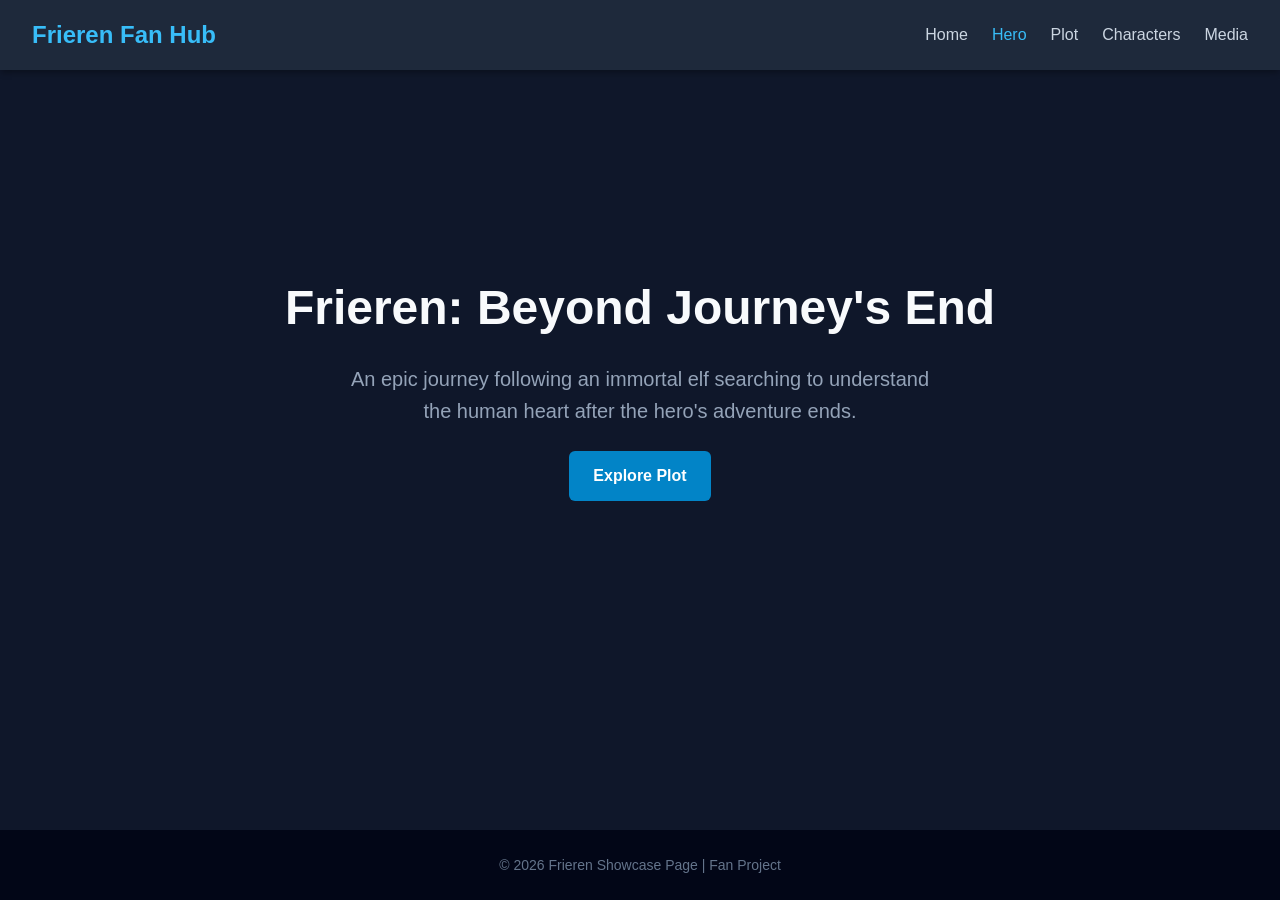
==== Hero.html @ 7176b82d "Added full html and css" ====
<!DOCTYPE html>
<html lang="en">
<head>
    <meta charset="UTF-8">
    <meta name="viewport" content="width=device-width, initial-scale=1.0">
    <title>Frieren - Hero</title>
    <link rel="stylesheet" href="style.css">
</head>
<body>

    <!-- Navigation Bar -->
    <header class="navbar">
        <div class="logo">Frieren Fan Hub</div>
        <nav>
            <ul class="nav-links">
                <li><a href="index.html">Home</a></li>
                <li><a href="Hero.html" class="active">Hero</a></li>
                <li><a href="Summary.html">Plot</a></li>
                <li><a href="MainChar.html">Characters</a></li>
                <li><a href="Media.html">Media</a></li>
            </ul>
        </nav>
    </header>

    <!-- Hero Section -->
    <section class="hero">
        <div class="hero-content">
            <h1>Frieren: Beyond Journey's End</h1>
            <p>An epic journey following an immortal elf searching to understand the human heart after the hero's adventure ends.</p>
            <a href="Summary.html" class="btn">Explore Plot</a>
        </div>
    </section>

    <!-- Footer -->
    <footer class="footer">
        <p>&copy; 2026 Frieren Showcase Page | Fan Project</p>
    </footer>

</body>
</html>
---- style.css ----
* {
    margin: 0;
    padding: 0;
    box-sizing: border-box;
    font-family: 'Segoe UI', Tahoma, Geneva, Verdana, sans-serif;
}

body {
    background-color: #0f172a;
    color: #e2e8f0;
    line-height: 1.6;
    display: flex;
    flex-direction: column;
    min-height: 100vh;
}

.container {
    max-width: 1100px;
    margin: 0 auto;
    padding: 2rem 1rem;
    flex: 1;
}

/* --- Navigation Bar --- */
.navbar {
    display: flex;
    justify-content: space-between;
    align-items: center;
    background-color: #1e293b;
    padding: 1rem 2rem;
    position: sticky;
    top: 0;
    z-index: 100;
    box-shadow: 0 4px 6px -1px rgba(0, 0, 0, 0.3);
}

.logo {
    color: #38bdf8;
    font-size: 1.5rem;
    font-weight: bold;
}

.nav-links {
    list-style: none;
    display: flex;
    gap: 1.5rem;
}

.nav-links a {
    color: #cbd5e1;
    text-decoration: none;
    font-weight: 500;
    transition: color 0.3s;
}

.nav-links a:hover, .nav-links a.active {
    color: #38bdf8;
}

/* --- Hero Section --- */
.hero {
    background: linear-gradient(rgba(15, 23, 42, 0.7), rgba(15, 23, 42, 0.9)), 
                url('https://images.unsplash.com/photo-1518709268805-4e9042af9f23?w=1200&auto=format&fit=crop') center/cover;
    height: 70vh;
    display: flex;
    justify-content: center;
    align-items: center;
    text-align: center;
    padding: 0 1rem;
}

.hero-content h1 {
    font-size: 3rem;
    color: #f8fafc;
    margin-bottom: 1rem;
}

.hero-content p {
    font-size: 1.25rem;
    color: #94a3b8;
    max-width: 600px;
    margin: 0 auto 1.5rem auto;
}

/* --- Buttons & Typography --- */
.btn {
    display: inline-block;
    padding: 0.75rem 1.5rem;
    background-color: #0284c7;
    color: #ffffff;
    text-decoration: none;
    border-radius: 6px;
    font-weight: 600;
    transition: background-color 0.3s;
}

.btn:hover {
    background-color: #0369a1;
}

.text-center {
    text-align: center;
}

.page-title {
    font-size: 2.5rem;
    color: #f8fafc;
    margin-bottom: 1rem;
}

.intro-text {
    font-size: 1.125rem;
    color: #94a3b8;
    margin-bottom: 2rem;
}

.quick-links {
    display: flex;
    justify-content: center;
    gap: 1rem;
    flex-wrap: wrap;
}

/* --- Section Headings --- */
.section {
    margin-bottom: 2rem;
}

.section-title {
    font-size: 2rem;
    color: #38bdf8;
    border-bottom: 2px solid #334155;
    padding-bottom: 0.5rem;
    margin-bottom: 1.5rem;
}

/* --- Summary / Plot Box --- */
.plot-box {
    background-color: #1e293b;
    padding: 1.5rem;
    border-radius: 8px;
    border-left: 4px solid #38bdf8;
}

.plot-box p {
    margin-bottom: 1rem;
}

.plot-box p:last-child {
    margin-bottom: 0;
}

/* --- Main Characters Grid --- */
.character-grid {
    display: grid;
    grid-template-columns: repeat(auto-fit, minmax(200px, 1fr));
    gap: 1.5rem;
}

.card {
    background-color: #1e293b;
    border-radius: 8px;
    overflow: hidden;
    box-shadow: 0 4px 6px rgba(0, 0, 0, 0.2);
}

.card img {
    width: 100%;
    height: 180px;
    object-fit: cover;
}

.card-body {
    padding: 1rem;
}

.card-body h3 {
    font-size: 1.2rem;
    color: #f8fafc;
}

.card-body .role {
    font-size: 0.875rem;
    color: #38bdf8;
    font-weight: 600;
    margin-bottom: 0.5rem;
}

.card-body p {
    font-size: 0.9rem;
    color: #94a3b8;
}

/* --- Media Grid --- */
.media-grid {
    display: grid;
    grid-template-columns: repeat(auto-fit, minmax(280px, 1fr));
    gap: 1.5rem;
}

.media-item {
    background-color: #1e293b;
    border-radius: 8px;
    overflow: hidden;
}

.media-item img {
    width: 100%;
    height: 200px;
    object-fit: cover;
    display: block;
}

.caption {
    padding: 0.75rem;
    font-size: 0.9rem;
    text-align: center;
    color: #cbd5e1;
}

/* --- Footer --- */
.footer {
    background-color: #020617;
    text-align: center;
    padding: 1.5rem;
    color: #64748b;
    font-size: 0.875rem;
    margin-top: auto;
}
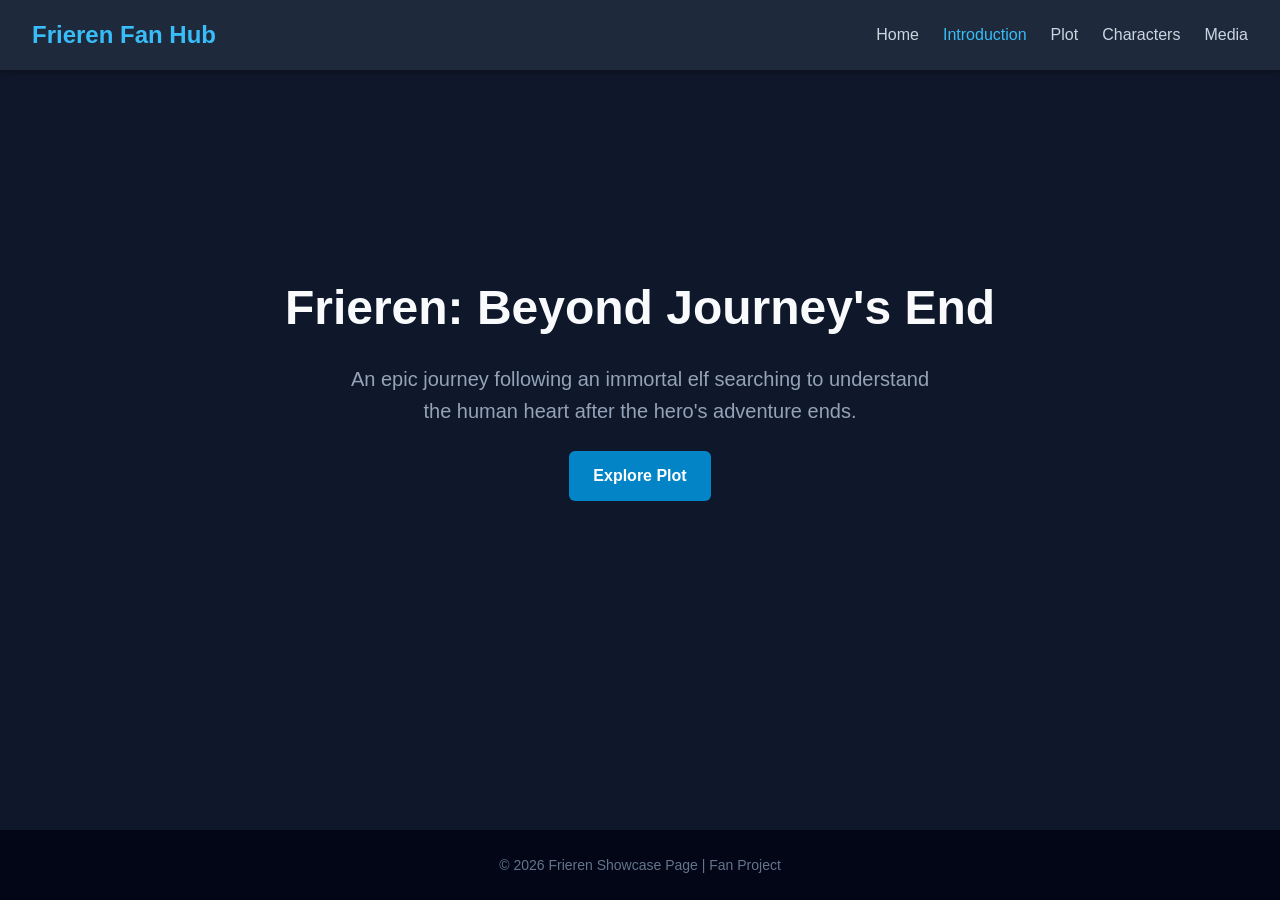
==== commit 7fd529da: "Yey" ====
--- a/Hero.html
+++ b/Hero.html
@@ -14,7 +14,7 @@
         <nav>
             <ul class="nav-links">
                 <li><a href="index.html">Home</a></li>
-                <li><a href="Hero.html" class="active">Hero</a></li>
+                <li><a href="Hero.html" class="active">Introduction</a></li>
                 <li><a href="Summary.html">Plot</a></li>
                 <li><a href="MainChar.html">Characters</a></li>
                 <li><a href="Media.html">Media</a></li>
--- a/style.css
+++ b/style.css
@@ -60,7 +60,7 @@
 /* --- Hero Section --- */
 .hero {
     background: linear-gradient(rgba(15, 23, 42, 0.7), rgba(15, 23, 42, 0.9)), 
-                url('https://images.unsplash.com/photo-1518709268805-4e9042af9f23?w=1200&auto=format&fit=crop') center/cover;
+                url('https://cdn.beahero.gg/2025/08/Frieren-Beyond-Journeys-End-Prelude.jpg') center/cover;
     height: 70vh;
     display: flex;
     justify-content: center;
@@ -226,4 +226,31 @@
     color: #64748b;
     font-size: 0.875rem;
     margin-top: auto;
+}
+
+/* --- Home Page Banner --- */
+.home-banner {
+    background: linear-gradient(rgba(15, 23, 42, 0.6), rgba(15, 23, 42, 0.8)), 
+                url('https://cdn.mos.cms.futurecdn.net/GyxJbjFLszS5Hnss6cWyzF.jpg') center/cover no-repeat;
+    height: 50vh;
+    display: flex;
+    justify-content: center;
+    align-items: bottom;
+    text-align: center;
+    padding: 2rem 1rem;
+    box-shadow: 0 4px 10px rgba(0, 0, 0, 0.4);
+}
+
+.banner-content h1 {
+    font-size: 3rem;
+    color: #f8fafc;
+    margin-bottom: 0.75rem;
+    text-shadow: 0 2px 4px rgba(0, 0, 0, 0.6);
+}
+
+.banner-content p {
+    font-size: 1.25rem;
+    color: #cbd5e1;
+    margin-bottom: 1.5rem;
+    text-shadow: 0 1px 3px rgba(0, 0, 0, 0.6);
 }
